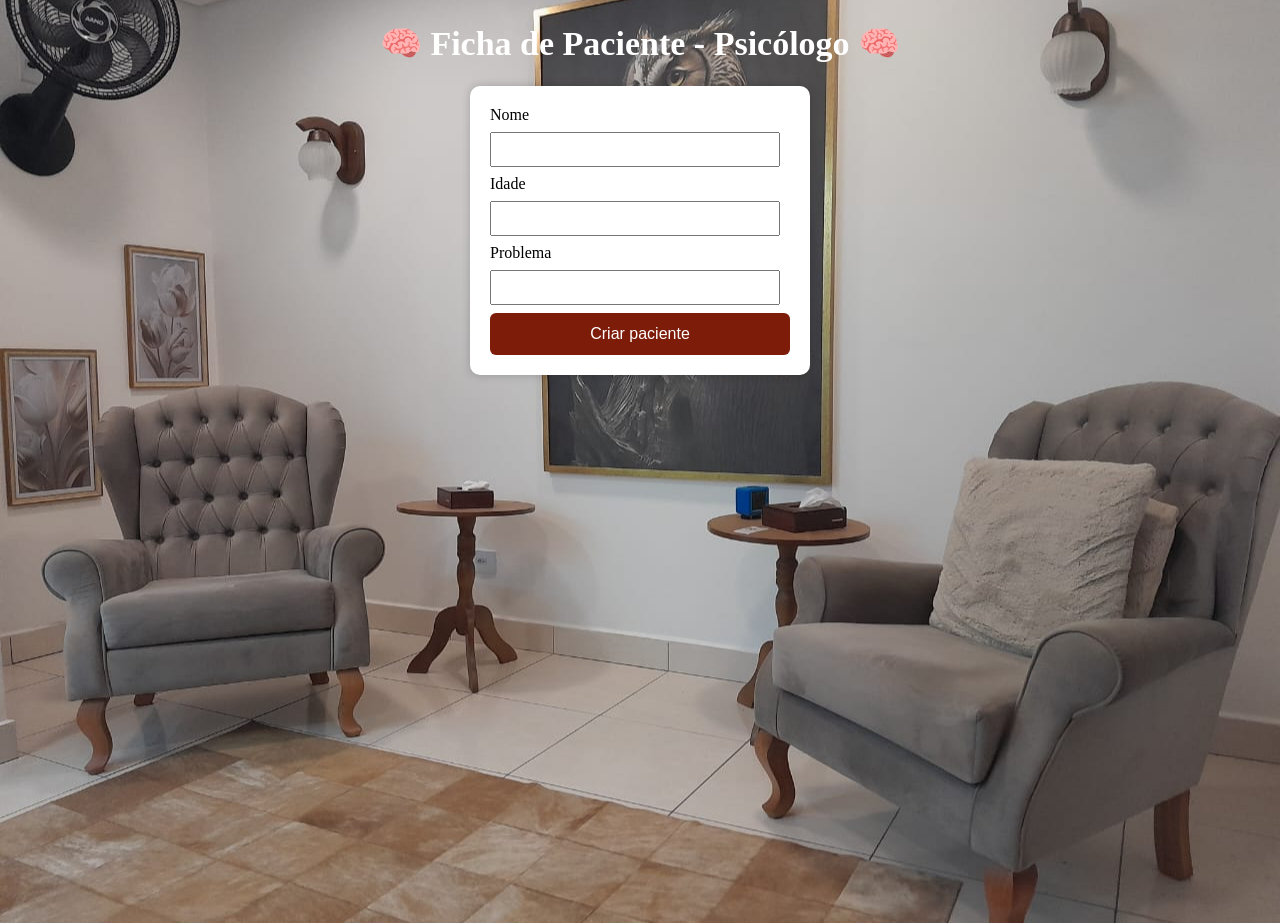
==== ficha.html @ ca8b3506 "primeiro commit" ====
<!DOCTYPE html>
<html lang="pt-br">
<head>
    <meta charset="UTF-8">
    <title>Ficha de Paciente - Psicólogo</title>

    <link rel="stylesheet" href="./css/fichaa.css">
</head>
<body>

<h1 class="titulo">🧠 Ficha de Paciente - Psicólogo 🧠</h1>

<div class="container">
    <label>Nome</label>
    <input type="text" id="nome">

    <label>Idade</label>
    <input type="number" id="idade">

    <label>Problema</label>
    <input type="text" id="problema">

   <button class="btn" onclick="criarPaciente()">Criar paciente</button>

<script src="./js/ficha.js"></script>
</body>
</html>
---- css/fichaa.css ----
/* Estilo do fundo da página */
body{
    background-image: url("../img/escritorio.jpg"); /* imagem de fundo do site */
    background-size: cover; /* faz a imagem ocupar toda a tela */
    background-position: center; /* centraliza a imagem */
    background-repeat: no-repeat; /* impede que a imagem se repita */
    height: 100vh; /* altura da página igual à altura da tela */
    margin: 0; /* remove margem padrão do navegador */
}

/* Estilo do título principal */
.titulo{
    text-align: center; /* centraliza o texto */
    color: #ffffff; /* cor do texto (branco) */
    font-size: 34px; /* tamanho da fonte */
    animation: aparecer 1s ease; /* aplica animação ao carregar */
}

/* Criação da animação chamada "aparecer" */
@keyframes aparecer{
    from{
        opacity:0; /* começa invisível */
        transform: translateY(-20px); /* começa um pouco acima */
    }
    to{
        opacity:1; /* termina totalmente visível */
        transform: translateY(0); /* volta para posição normal */
    }
}

/* Caixa principal onde ficam os campos do formulário */
.container{
    background: white; /* cor de fundo da caixa */
    width: 300px; /* largura da caixa */
    margin: auto; /* centraliza horizontalmente */
    padding: 20px; /* espaço interno */
    border-radius: 10px; /* cantos arredondados */
    box-shadow: 0px 0px 10px rgba(0,0,0,0.2); /* sombra ao redor */
}

/* Estilo dos campos de entrada (input) */
input{
    width: 90%; /* largura do campo */
    padding: 8px; /* espaço interno do campo */
    margin: 8px 0; /* espaço entre os campos */
}

/* Estilo principal do botão */
.btn{
    background: #7d1c09; /* cor de fundo do botão */
    color: white; /* cor do texto */
    border: none; /* remove borda */
    padding: 12px; /* espaço interno */
    width: 100%; /* botão ocupa toda largura */
    cursor: pointer; /* muda cursor para mãozinha */
    font-size: 16px; /* tamanho da fonte */
    border-radius: 6px; /* cantos arredondados */

    transition: all 0.3s ease; /* animação suave nas mudanças */
}

/* Efeito quando passa o mouse sobre o botão */
.btn:hover{
    background: #a1260e; /* muda a cor do botão */
    transform: translateY(-2px); /* levanta o botão levemente */
    box-shadow: 0 6px 15px rgba(0,0,0,0.3); /* cria sombra maior */
}
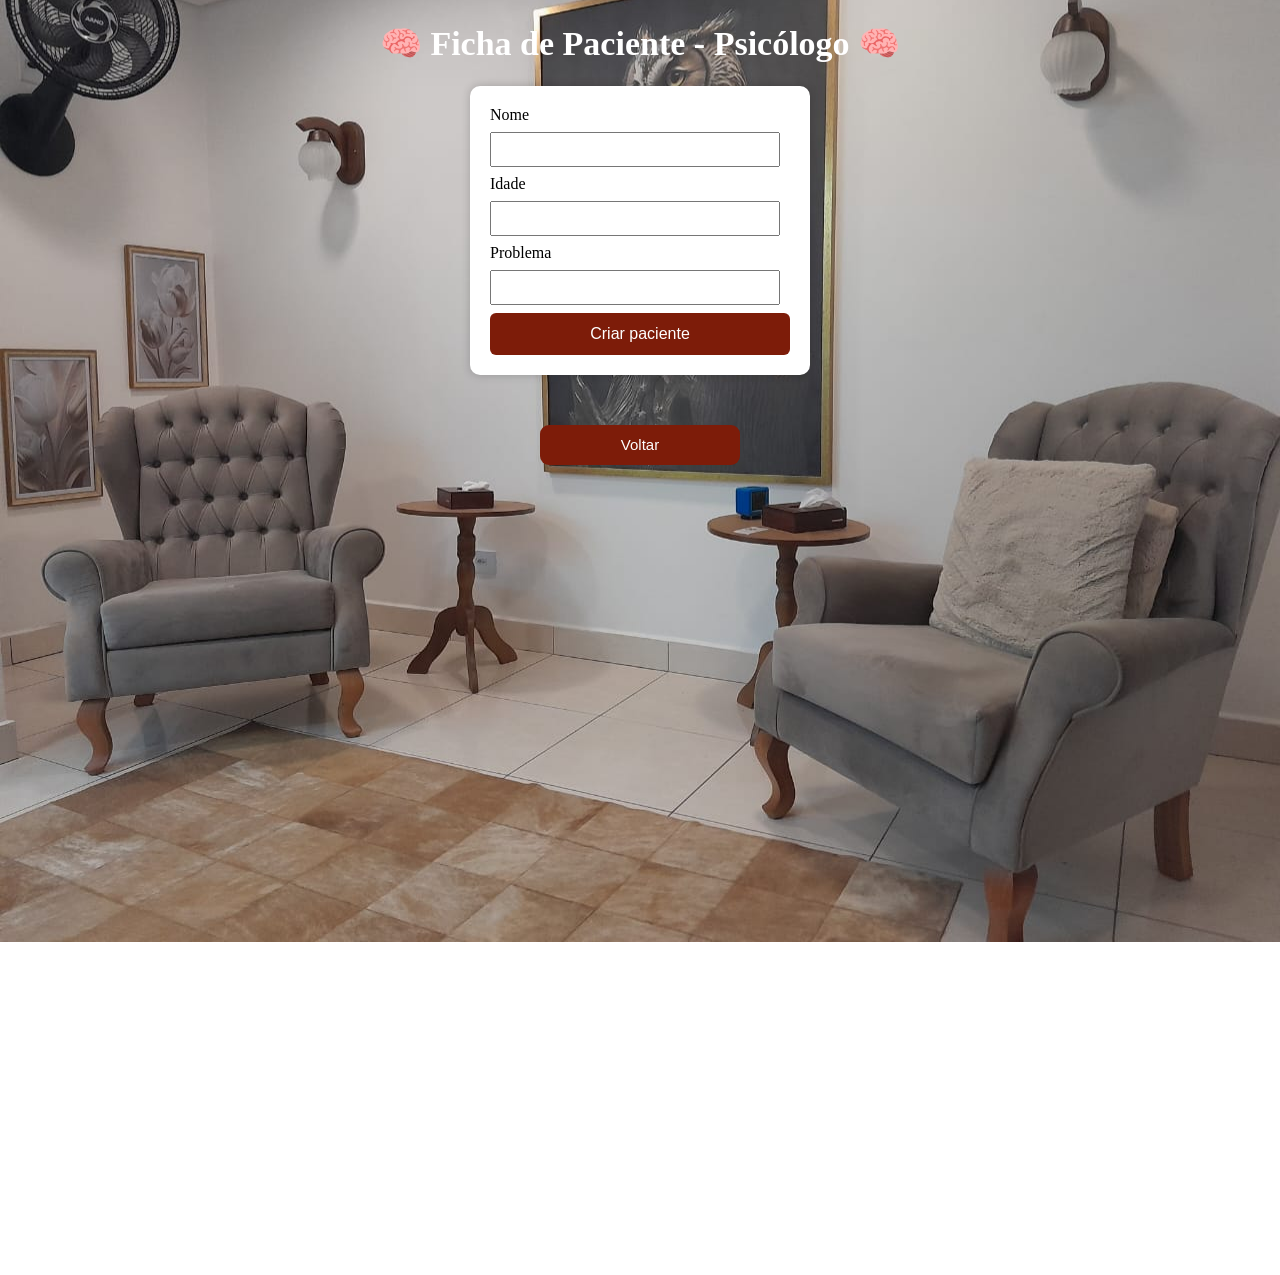
==== commit beeb75c5: "terminando projeto" ====
--- a/ficha.html
+++ b/ficha.html
@@ -21,7 +21,11 @@
     <input type="text" id="problema">
 
    <button class="btn" onclick="criarPaciente()">Criar paciente</button>
+</div>
 
-<script src="./js/ficha.js"></script>
+    <div class="caixa-voltar">
+    <button class="voltar" id="btnvoltar">Voltar</button>
+    </div>
+    <script src="./js/ficha.js"></script>
 </body>
 </html>
--- a/css/fichaa.css
+++ b/css/fichaa.css
@@ -66,3 +66,27 @@
     box-shadow: 0 6px 15px rgba(0,0,0,0.3); /* cria sombra maior */
 }
 
+.caixa-voltar{
+    display: flex;
+    justify-content: center;
+    height: 100vh;
+}
+
+.voltar{
+    width: 200px;
+    height: 40px;
+    margin: 50px;
+    border: none;
+    border-radius: 9px;
+    font-size: 15px;
+    cursor: pointer;
+    background: #7d1c09;
+    color: white;
+
+    transition: all 0.3s ease;
+}
+
+.voltar:hover{
+    transform: translateY(-4px);
+    box-shadow: 0 6px 15px rgba(0, 0, 0, 0.5);
+}
